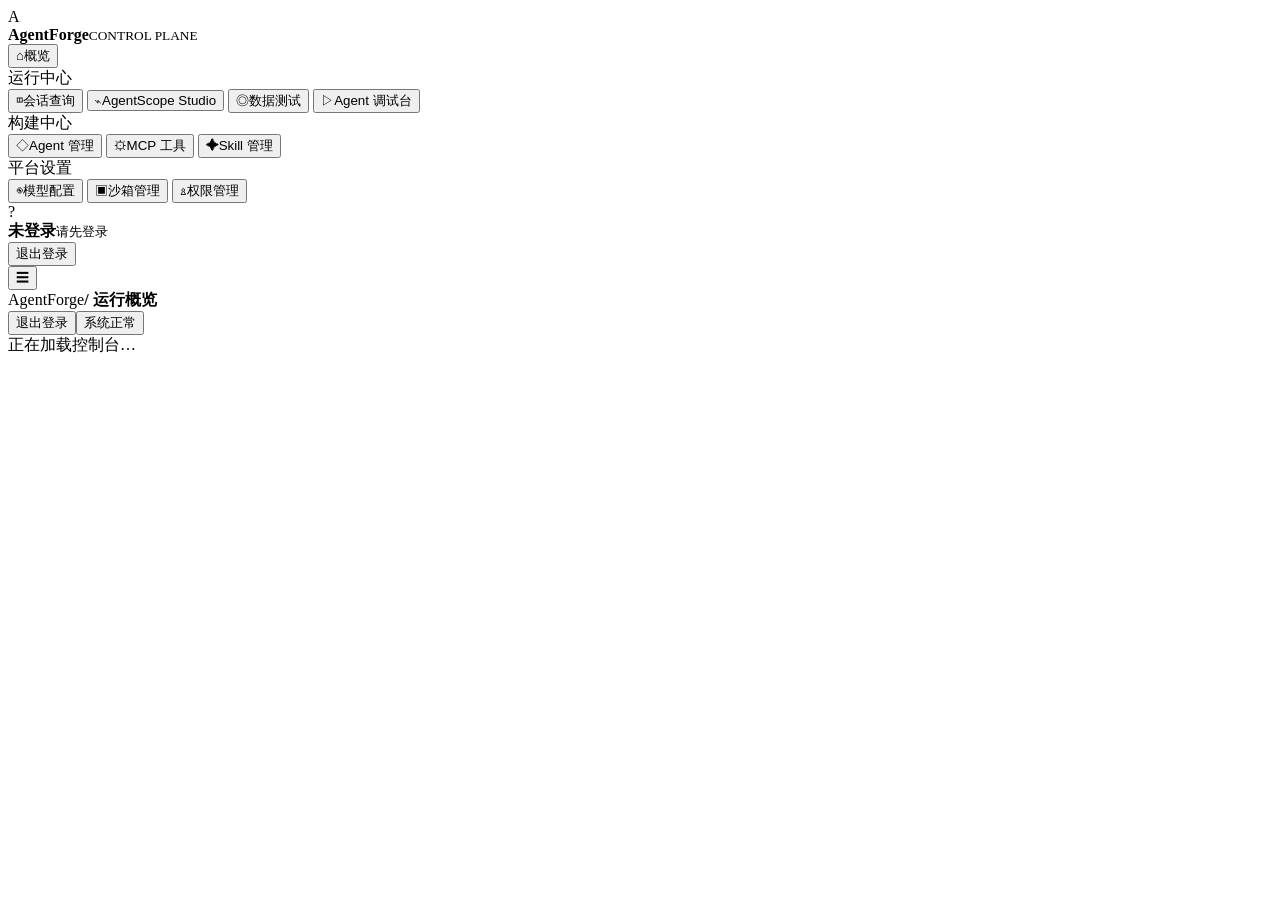
==== agentforge-control-plane/static/index.html @ 5f87ebc7 "基于agentscope的企业级的agent管理后台" ====
<!doctype html>
<html lang="zh-CN">
<head>
  <meta charset="utf-8">
  <meta name="viewport" content="width=device-width,initial-scale=1">
  <meta name="description" content="AgentForge 企业级 Agent 管理与观测平台">
  <title>AgentForge · Agent 管理平台</title>
  <link rel="stylesheet" href="/static/styles.css">
  <link rel="stylesheet" href="/static/playground.css?v=20260905-5">
  <link rel="stylesheet" href="/static/session.css?v=20260905-3">
  <link rel="stylesheet" href="/static/eval.css?v=20260905-1">
  <link rel="stylesheet" href="/static/auth.css?v=20260905-7">
</head>
<body>
  <div class="shell">
    <aside class="sidebar">
      <div class="brand"><span class="brand-mark">A</span><div><b>AgentForge</b><small>CONTROL PLANE</small></div></div>
      <nav id="nav">
        <button class="nav-item active" data-page="dashboard"><span>⌂</span>概览</button>
        <div class="nav-label">运行中心</div>
        <button class="nav-item" data-page="sessions"><span>◫</span>会话查询</button>
        <button class="nav-item" data-page="studio"><span>⌁</span>AgentScope Studio <i class="live-dot"></i></button>
        <button class="nav-item" data-page="evaluations"><span>◎</span>数据测试</button>
        <button class="nav-item" data-page="playground"><span>▷</span>Agent 调试台</button>
        <div class="nav-label">构建中心</div>
        <button class="nav-item" data-page="agents"><span>◇</span>Agent 管理</button>
        <button class="nav-item" data-page="mcp"><span>⚙</span>MCP 工具</button>
        <button class="nav-item" data-page="skills"><span>✦</span>Skill 管理</button>
        <div class="nav-label">平台设置</div>
        <button class="nav-item" data-page="models"><span>◉</span>模型配置</button>
        <button class="nav-item" data-page="sandboxes"><span>▣</span>沙箱管理</button>
        <button class="nav-item" data-page="roles"><span>♙</span>权限管理</button>
      </nav>
      <div class="sidebar-foot">
        <div class="sidebar-user"><div class="avatar" id="userAvatar">?</div><div><b id="userName">未登录</b><small id="userRole">请先登录</small></div></div>
        <button type="button" class="logout-btn" id="logoutBtn">退出登录</button>
      </div>
    </aside>
    <main>
      <header class="topbar"><button class="mobile-menu" id="menuBtn">☰</button><div class="crumb"><span>AgentForge</span><b id="crumbTitle">/ 运行概览</b></div><div class="top-actions"><select id="tenantSwitch" class="select tenant-switch" hidden></select><button type="button" class="btn ghost logout-top" id="logoutTopBtn">退出登录</button><button class="status-chip"><i></i>系统正常</button></div></header>
      <div id="content" class="content"><div class="loading">正在加载控制台…</div></div>
    </main>
  </div>
  <div id="toast" class="toast"></div>
  <dialog id="modal"><form id="modalForm"><div class="modal-head"><div><small id="modalEyebrow">新建配置</small><h2 id="modalTitle">添加</h2></div><button type="button" class="close" data-close-modal aria-label="关闭">×</button></div><div id="modalFields"></div><div class="modal-actions"><button type="button" class="btn ghost" data-close-modal>取消</button><button type="submit" class="btn primary" id="modalSubmit">确认添加</button></div></form></dialog>
  <dialog id="sessionModal"><div id="sessionDetail"></div></dialog>
  <div id="loginGate" class="login-gate" hidden>
    <form id="loginForm" class="login-card">
      <small>AGENTFORGE CONTROL PLANE</small>
      <h1>登录控制面</h1>
      <p>按 AgentScope 租户隔离：默认属主可见，同租户按角色共享，跨租户不可见。</p>
      <label>用户名<input id="loginUser" name="username" autocomplete="username" required></label>
      <label>密码<input id="loginPass" name="password" type="password" autocomplete="current-password" required></label>
      <p id="loginError" class="login-error" hidden></p>
      <button class="btn primary" type="submit">进入控制台</button>
      <div class="login-hint">林默 linmo / admin123 · 开发者 developer / dev123 · 审计 auditor / audit123 · 演示租户 demo / demo123</div>
    </form>
  </div>
  <script src="/static/app.js?v=20260905-15"></script>
</body>
</html>
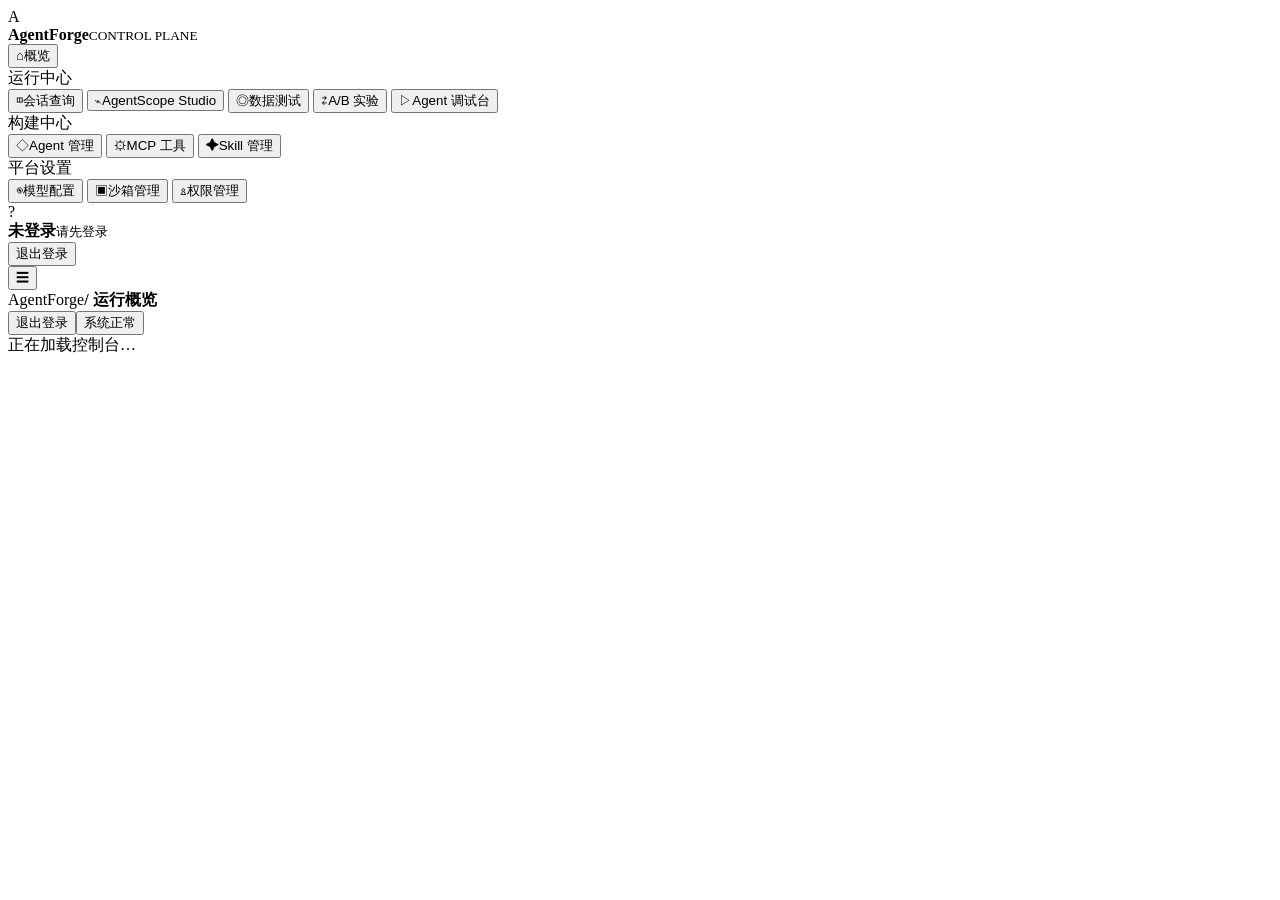
==== commit 01c5ba54: "新增ab分流实验 ab分流支持随机 hash策略" ====
--- a/agentforge-control-plane/static/index.html
+++ b/agentforge-control-plane/static/index.html
@@ -6,9 +6,10 @@
   <meta name="description" content="AgentForge 企业级 Agent 管理与观测平台">
   <title>AgentForge · Agent 管理平台</title>
   <link rel="stylesheet" href="/static/styles.css">
-  <link rel="stylesheet" href="/static/playground.css?v=20260905-5">
+  <link rel="stylesheet" href="/static/playground.css?v=20260906-1">
   <link rel="stylesheet" href="/static/session.css?v=20260905-3">
-  <link rel="stylesheet" href="/static/eval.css?v=20260905-1">
+  <link rel="stylesheet" href="/static/eval.css?v=20260906-1">
+  <link rel="stylesheet" href="/static/experiment.css?v=20260906-3">
   <link rel="stylesheet" href="/static/auth.css?v=20260905-7">
 </head>
 <body>
@@ -21,6 +22,7 @@
         <button class="nav-item" data-page="sessions"><span>◫</span>会话查询</button>
         <button class="nav-item" data-page="studio"><span>⌁</span>AgentScope Studio <i class="live-dot"></i></button>
         <button class="nav-item" data-page="evaluations"><span>◎</span>数据测试</button>
+        <button class="nav-item" data-page="experiments"><span>⇄</span>A/B 实验</button>
         <button class="nav-item" data-page="playground"><span>▷</span>Agent 调试台</button>
         <div class="nav-label">构建中心</div>
         <button class="nav-item" data-page="agents"><span>◇</span>Agent 管理</button>
@@ -53,9 +55,9 @@
       <label>密码<input id="loginPass" name="password" type="password" autocomplete="current-password" required></label>
       <p id="loginError" class="login-error" hidden></p>
       <button class="btn primary" type="submit">进入控制台</button>
-      <div class="login-hint">林默 linmo / admin123 · 开发者 developer / dev123 · 审计 auditor / audit123 · 演示租户 demo / demo123</div>
+      <div class="login-hint">请使用平台管理员分配的账号登录；生产环境不提供默认密码。</div>
     </form>
   </div>
-  <script src="/static/app.js?v=20260905-15"></script>
+  <script src="/static/app.js?v=20260906-10"></script>
 </body>
 </html>
